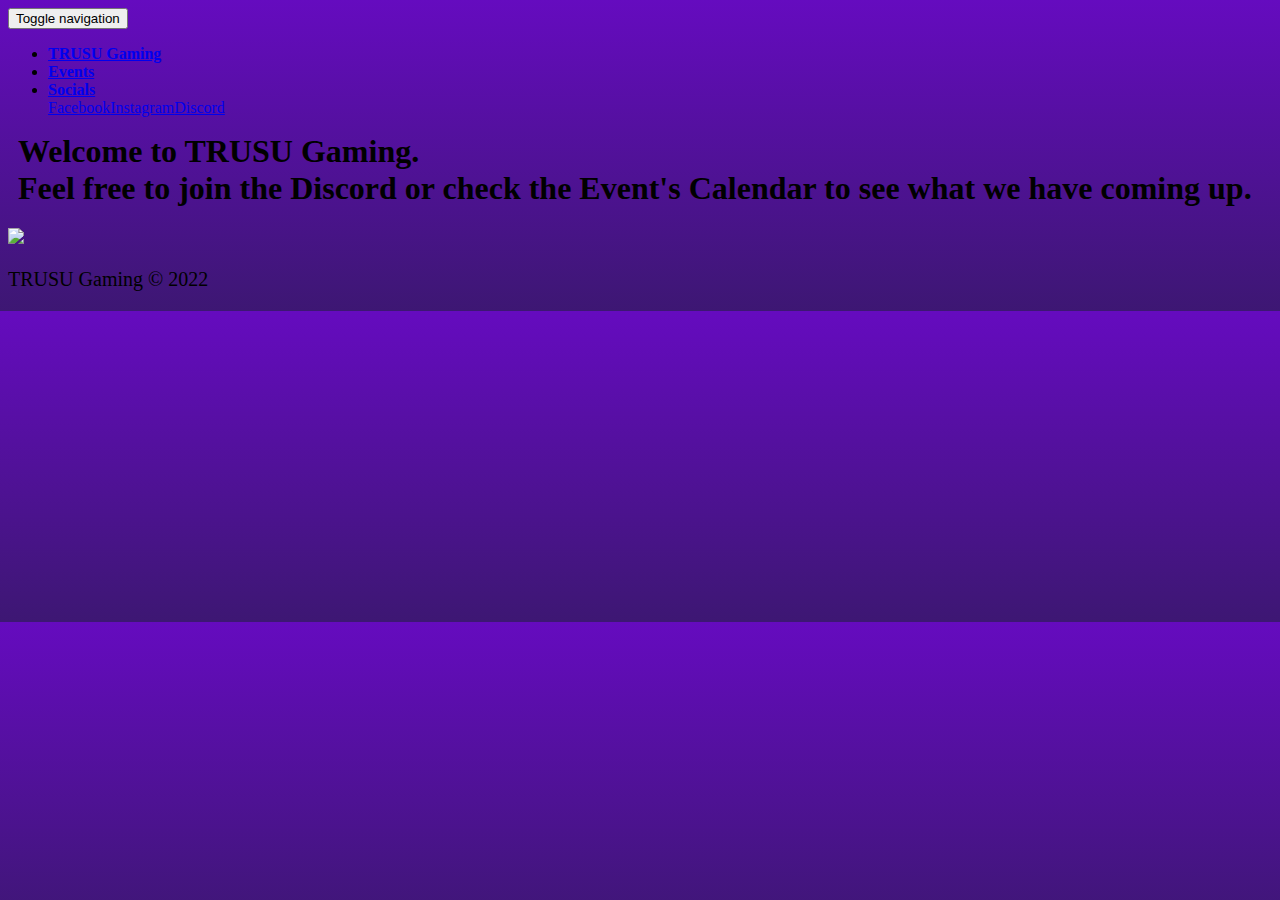
==== index.html @ 6d77b49a "Add files via upload" ====
<!DOCTYPE html>
<html lang="en">

<head>
    <meta charset="utf-8">
    <meta name="viewport" content="width=device-width, initial-scale=1.0, shrink-to-fit=no">
    <title>TRUSUGaming</title>
    <link rel="stylesheet" href="assets/bootstrap/css/bootstrap.min.css">
    <link rel="stylesheet" href="assets/fonts/fontawesome-all.min.css">
    <link rel="stylesheet" href="assets/css/Footer-Basic.css">
    <link rel="stylesheet" href="assets/css/gradient-navbar-1.css">
    <link rel="stylesheet" href="assets/css/gradient-navbar.css">
    <link rel="stylesheet" href="assets/css/Navigation-Clean.css">
    <link rel="stylesheet" href="assets/css/styles.css">
</head>

<body class="text-center" style="background: linear-gradient(#650bbf, #3d1773);">
    <nav class="navbar navbar-dark navbar-expand-md" id="app-navbar">
        <div class="container-fluid"><a class="navbar-brand" href="#"><i class="fas fa-gamepad" id="brand-logo"></i></a><button data-bs-toggle="collapse" class="navbar-toggler" data-bs-target="#navcol-1"><span class="visually-hidden">Toggle navigation</span><span class="navbar-toggler-icon"></span></button>
            <div class="collapse navbar-collapse text-end" id="navcol-1">
                <ul class="navbar-nav ml-auto">
                    <li class="nav-item"><a class="nav-link active" href="index.html" style="font-weight: bold;">TRUSU Gaming</a></li>
                    <li class="nav-item"><a class="nav-link" style="font-weight: bold;" href="Events.html">Events</a></li>
                    <li class="nav-item dropdown"><a class="dropdown-toggle nav-link" aria-expanded="false" data-bs-toggle="dropdown" href="#" style="font-weight: bold;">Socials</a>
                        <div class="dropdown-menu"><a class="dropdown-item" href="https://www.facebook.com/profile.php?id=100075115576682">Facebook</a><a class="dropdown-item" href="https://www.instagram.com/trusugaming/">Instagram</a><a class="dropdown-item" href="https://discord.gg/BpCMHQ2dkY">Discord</a></div>
                    </li>
                </ul>
            </div>
        </div>
    </nav>
    <h1 class="text-center text-light" style="margin-top: 10px;padding-right: 10px;padding-left: 10px;margin-right: Auto;margin-left: Auto;">Welcome to TRUSU Gaming.<br>Feel free to join the Discord or check the Event's Calendar to see what we have coming up.</h1><img src="assets/img/glossy-gaming.png" style="width: 60%;margin-right: Auto;margin-left: Auto;min-width: 300px;">
    <footer class="footer-basic" style="background: rgba(255,255,255,0);">
        <p class="copyright" style="width: 99%;height: 99%;font-size: 20px;">TRUSU Gaming © 2022</p>
    </footer>
    <script src="assets/bootstrap/js/bootstrap.min.js"></script>
</body>

</html>
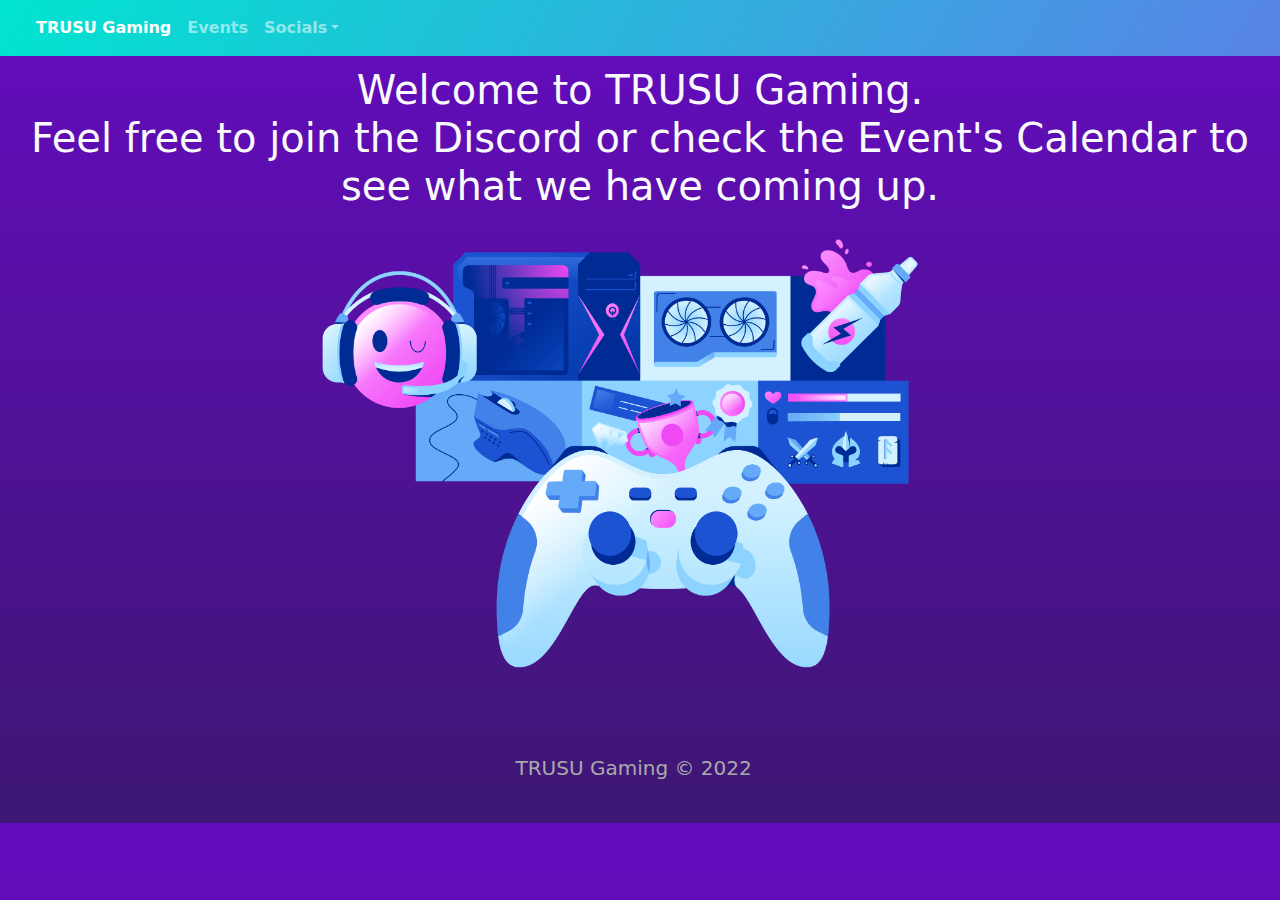
==== commit 8c18daed: "Add files via upload" ====
--- a/index.html
+++ b/index.html
@@ -22,7 +22,7 @@
                     <li class="nav-item"><a class="nav-link active" href="index.html" style="font-weight: bold;">TRUSU Gaming</a></li>
                     <li class="nav-item"><a class="nav-link" style="font-weight: bold;" href="Events.html">Events</a></li>
                     <li class="nav-item dropdown"><a class="dropdown-toggle nav-link" aria-expanded="false" data-bs-toggle="dropdown" href="#" style="font-weight: bold;">Socials</a>
-                        <div class="dropdown-menu"><a class="dropdown-item" href="https://www.facebook.com/profile.php?id=100075115576682">Facebook</a><a class="dropdown-item" href="https://www.instagram.com/trusugaming/">Instagram</a><a class="dropdown-item" href="https://discord.gg/BpCMHQ2dkY">Discord</a></div>
+                        <div class="dropdown-menu"><a class="dropdown-item" href="https://www.facebook.com/profile.php?id=100075115576682" target="_blank">Facebook</a><a class="dropdown-item" href="https://www.instagram.com/trusugaming/" target="_blank">Instagram</a><a class="dropdown-item" href="https://discord.gg/BpCMHQ2dkY" target="_blank">Discord</a></div>
                     </li>
                 </ul>
             </div>
--- a/assets/css/Footer-Basic.css
+++ b/assets/css/Footer-Basic.css
@@ -0,0 +1,60 @@
+.footer-basic {
+  padding: 40px 0;
+  background-color: #ffffff;
+  color: #4b4c4d;
+}
+
+.footer-basic ul {
+  padding: 0;
+  list-style: none;
+  text-align: center;
+  font-size: 18px;
+  line-height: 1.6;
+  margin-bottom: 0;
+}
+
+.footer-basic li {
+  padding: 0 10px;
+}
+
+.footer-basic ul a {
+  color: inherit;
+  text-decoration: none;
+  opacity: 0.8;
+}
+
+.footer-basic ul a:hover {
+  opacity: 1;
+}
+
+.footer-basic .social {
+  text-align: center;
+  padding-bottom: 25px;
+}
+
+.footer-basic .social > a {
+  font-size: 24px;
+  width: 40px;
+  height: 40px;
+  line-height: 40px;
+  display: inline-block;
+  text-align: center;
+  border-radius: 50%;
+  border: 1px solid #ccc;
+  margin: 0 8px;
+  color: inherit;
+  opacity: 0.75;
+}
+
+.footer-basic .social > a:hover {
+  opacity: 0.9;
+}
+
+.footer-basic .copyright {
+  margin-top: 15px;
+  text-align: center;
+  font-size: 13px;
+  color: #aaa;
+  margin-bottom: 0;
+}
+
--- a/assets/css/gradient-navbar-1.css
+++ b/assets/css/gradient-navbar-1.css
@@ -0,0 +1,8 @@
+#brand-logo {
+  font-size: 34px;
+}
+
+#app-navbar {
+  background: linear-gradient(120deg, #00e4d0, #5983e8);
+}
+
--- a/assets/css/gradient-navbar.css
+++ b/assets/css/gradient-navbar.css
@@ -0,0 +1,8 @@
+#brand-logo {
+  font-size: 34px;
+}
+
+#app-navbar {
+  background: linear-gradient(120deg, #00e4d0, #5983e8);
+}
+
--- a/assets/css/Navigation-Clean.css
+++ b/assets/css/Navigation-Clean.css
@@ -0,0 +1,77 @@
+.navigation-clean {
+  background: #fff;
+  padding-top: .75rem;
+  padding-bottom: .75rem;
+  color: #333;
+  border-radius: 0;
+  box-shadow: none;
+  border: none;
+  margin-bottom: 0;
+}
+
+@media (min-width:768px) {
+  .navigation-clean {
+    padding-top: 1rem;
+    padding-bottom: 1rem;
+  }
+}
+
+.navigation-clean .navbar-brand {
+  font-weight: bold;
+  color: inherit;
+}
+
+.navigation-clean .navbar-brand:hover {
+  color: #222;
+}
+
+.navigation-clean .navbar-toggler {
+  border-color: #ddd;
+}
+
+.navigation-clean .navbar-toggler:hover, .navigation-clean .navbar-toggler:focus {
+  background: none;
+}
+
+.navigation-clean .navbar-toggler {
+  color: #888;
+}
+
+.navigation-clean.navbar-light .navbar-nav .nav-link.active, .navigation-clean.navbar-light .navbar-nav .nav-link.active:focus, .navigation-clean.navbar-light .navbar-nav .nav-link.active:hover {
+  color: #8f8f8f;
+  box-shadow: none;
+  background: none;
+  pointer-events: none;
+}
+
+.navigation-clean.navbar .navbar-nav .nav-link {
+  padding-left: 18px;
+  padding-right: 18px;
+}
+
+.navigation-clean.navbar-light .navbar-nav .nav-link {
+  color: #465765;
+}
+
+.navigation-clean.navbar-light .navbar-nav .nav-link:focus, .navigation-clean.navbar-light .navbar-nav .nav-link:hover {
+  color: #37434d !important;
+  background-color: transparent;
+}
+
+.navigation-clean .navbar-nav > li > .dropdown-menu {
+  margin-top: -5px;
+  box-shadow: none;
+  background-color: #fff;
+  border-radius: 2px;
+}
+
+.navigation-clean .dropdown-menu .dropdown-item:focus, .navigation-clean .dropdown-menu .dropdown-item {
+  line-height: 2;
+  color: #37434d;
+}
+
+.navigation-clean .dropdown-menu .dropdown-item:focus, .navigation-clean .dropdown-menu .dropdown-item:hover {
+  background: #eee;
+  color: inherit;
+}
+
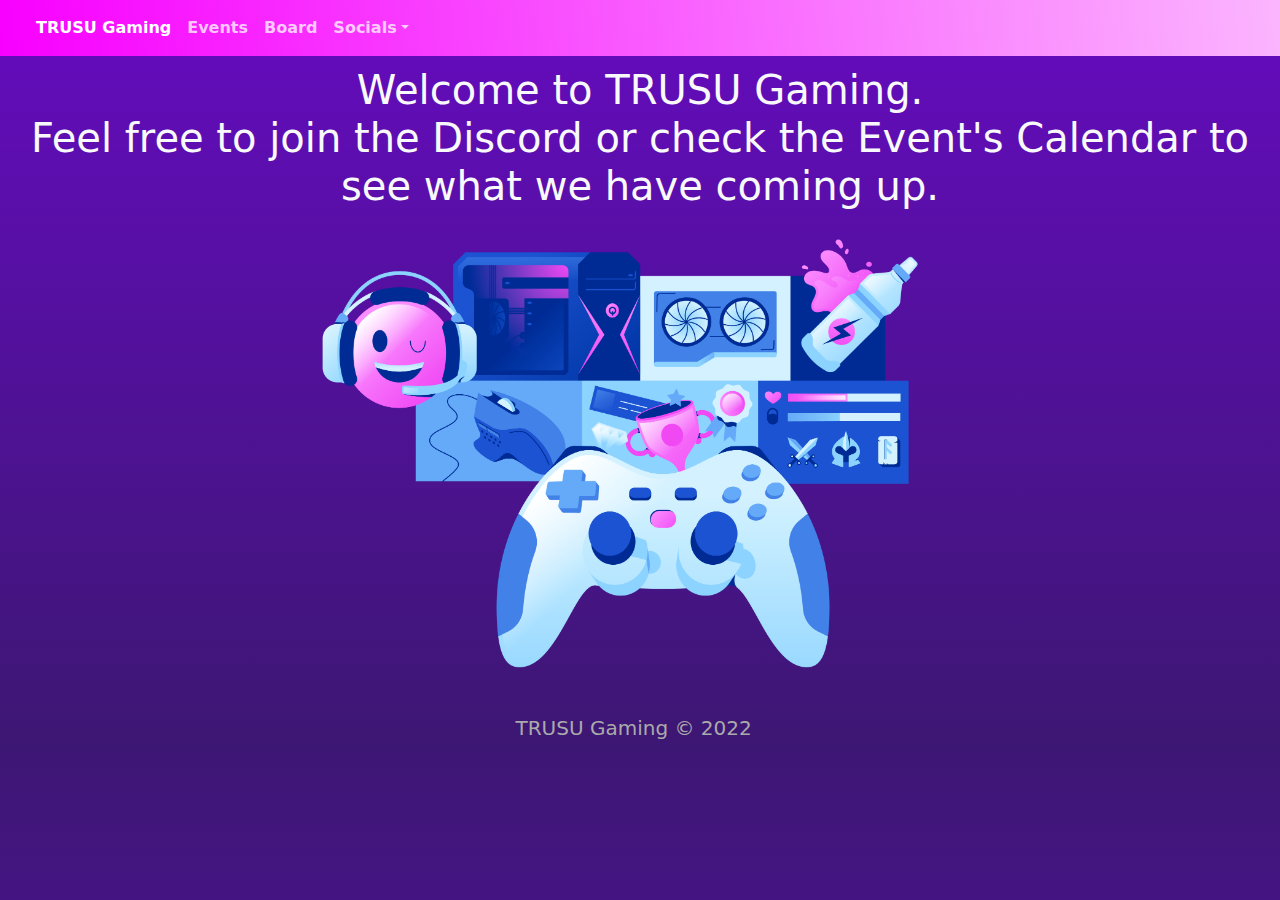
==== commit 7b4c5d8d: "Add files via upload" ====
--- a/index.html
+++ b/index.html
@@ -1,5 +1,5 @@
 <!DOCTYPE html>
-<html lang="en">
+<html lang="en" style="background: linear-gradient(#3d1774 0%, #610cb8), #4480e6;">
 
 <head>
     <meta charset="utf-8">
@@ -12,24 +12,26 @@
     <link rel="stylesheet" href="assets/css/gradient-navbar.css">
     <link rel="stylesheet" href="assets/css/Navigation-Clean.css">
     <link rel="stylesheet" href="assets/css/styles.css">
+    <link rel="stylesheet" href="assets/css/Team-Clean.css">
 </head>
 
-<body class="text-center" style="background: linear-gradient(#650bbf, #3d1773);">
-    <nav class="navbar navbar-dark navbar-expand-md" id="app-navbar">
+<body class="text-center" style="background: repeating-linear-gradient(#650bbf, #3d1773);width: 100%;border-style: hidden;">
+    <nav class="navbar navbar-dark navbar-expand-md" id="app-navbar" style="background: linear-gradient(83deg, #f800ff, #fbb5fe);">
         <div class="container-fluid"><a class="navbar-brand" href="#"><i class="fas fa-gamepad" id="brand-logo"></i></a><button data-bs-toggle="collapse" class="navbar-toggler" data-bs-target="#navcol-1"><span class="visually-hidden">Toggle navigation</span><span class="navbar-toggler-icon"></span></button>
             <div class="collapse navbar-collapse text-end" id="navcol-1">
                 <ul class="navbar-nav ml-auto">
-                    <li class="nav-item"><a class="nav-link active" href="index.html" style="font-weight: bold;">TRUSU Gaming</a></li>
-                    <li class="nav-item"><a class="nav-link" style="font-weight: bold;" href="Events.html">Events</a></li>
-                    <li class="nav-item dropdown"><a class="dropdown-toggle nav-link" aria-expanded="false" data-bs-toggle="dropdown" href="#" style="font-weight: bold;">Socials</a>
-                        <div class="dropdown-menu"><a class="dropdown-item" href="https://www.facebook.com/profile.php?id=100075115576682" target="_blank">Facebook</a><a class="dropdown-item" href="https://www.instagram.com/trusugaming/" target="_blank">Instagram</a><a class="dropdown-item" href="https://discord.gg/BpCMHQ2dkY" target="_blank">Discord</a></div>
+                    <li class="nav-item"><a class="nav-link active" href="index.html" style="font-weight: bold;color: rgb(255, 255, 255);">TRUSU Gaming</a></li>
+                    <li class="nav-item"><a class="nav-link" style="font-weight: bold;color: rgba(255,255,255,0.75);" href="Events.html">Events</a></li>
+                    <li class="nav-item"><a class="nav-link" style="font-weight: bold;color: rgba(255,255,255,0.75);" href="Board.html">Board</a></li>
+                    <li class="nav-item dropdown"><a class="dropdown-toggle nav-link" aria-expanded="false" data-bs-toggle="dropdown" href="#" style="font-weight: bold;color: rgba(255,255,255,0.75);">Socials</a>
+                        <div class="dropdown-menu"><a class="dropdown-item" href="https://www.facebook.com/profile.php?id=100075115576682" target="_blank"><i class="fab fa-facebook"></i>&nbsp;Facebook</a><a class="dropdown-item" href="https://www.instagram.com/trusugaming/" target="_blank"><i class="fab fa-instagram"></i>&nbsp;Instagram</a><a class="dropdown-item" href="https://discord.gg/BpCMHQ2dkY" target="_blank"><i class="fab fa-discord"></i>&nbsp;Discord</a></div>
                     </li>
                 </ul>
             </div>
         </div>
     </nav>
     <h1 class="text-center text-light" style="margin-top: 10px;padding-right: 10px;padding-left: 10px;margin-right: Auto;margin-left: Auto;">Welcome to TRUSU Gaming.<br>Feel free to join the Discord or check the Event's Calendar to see what we have coming up.</h1><img src="assets/img/glossy-gaming.png" style="width: 60%;margin-right: Auto;margin-left: Auto;min-width: 300px;">
-    <footer class="footer-basic" style="background: rgba(255,255,255,0);">
+    <footer class="footer-basic" style="background: rgba(255,255,255,0);padding: 0px;">
         <p class="copyright" style="width: 99%;height: 99%;font-size: 20px;">TRUSU Gaming © 2022</p>
     </footer>
     <script src="assets/bootstrap/js/bootstrap.min.js"></script>
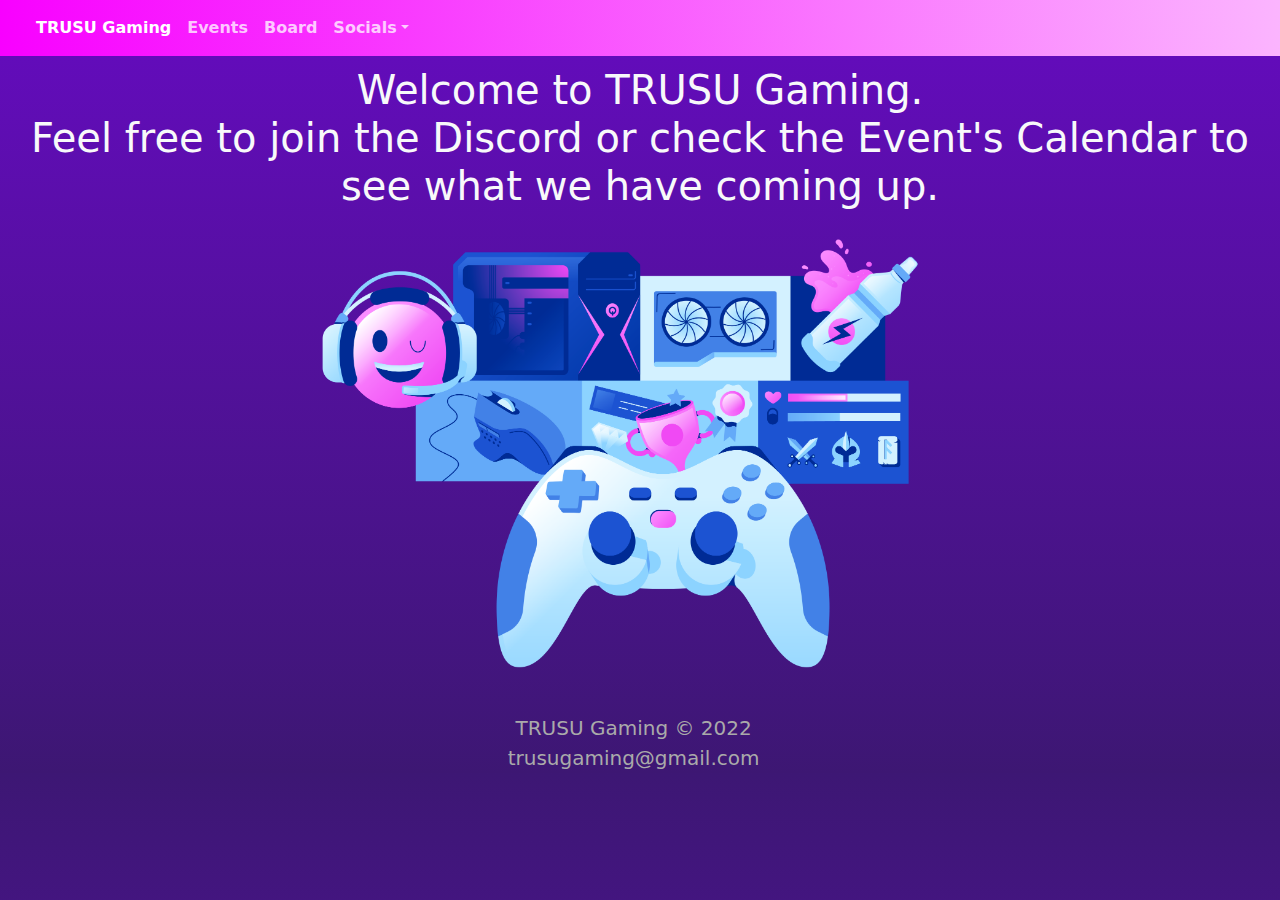
==== commit 2f4f634e: "Add files via upload" ====
--- a/index.html
+++ b/index.html
@@ -32,7 +32,7 @@
     </nav>
     <h1 class="text-center text-light" style="margin-top: 10px;padding-right: 10px;padding-left: 10px;margin-right: Auto;margin-left: Auto;">Welcome to TRUSU Gaming.<br>Feel free to join the Discord or check the Event's Calendar to see what we have coming up.</h1><img src="assets/img/glossy-gaming.png" style="width: 60%;margin-right: Auto;margin-left: Auto;min-width: 300px;">
     <footer class="footer-basic" style="background: rgba(255,255,255,0);padding: 0px;">
-        <p class="copyright" style="width: 99%;height: 99%;font-size: 20px;">TRUSU Gaming © 2022</p>
+        <p class="copyright" style="width: 99%;height: 99%;font-size: 20px;">TRUSU Gaming © 2022<br>trusugaming@gmail.com</p>
     </footer>
     <script src="assets/bootstrap/js/bootstrap.min.js"></script>
 </body>
--- a/assets/css/Team-Clean.css
+++ b/assets/css/Team-Clean.css
@@ -0,0 +1,84 @@
+.team-clean {
+  color: #313437;
+  background-color: #fff;
+}
+
+.team-clean p {
+  color: #7d8285;
+}
+
+.team-clean h2 {
+  font-weight: bold;
+  margin-bottom: 40px;
+  padding-top: 40px;
+  color: inherit;
+}
+
+@media (max-width:767px) {
+  .team-clean h2 {
+    margin-bottom: 25px;
+    padding-top: 25px;
+    font-size: 24px;
+  }
+}
+
+.team-clean .intro {
+  font-size: 16px;
+  max-width: 500px;
+  margin: 0 auto;
+}
+
+.team-clean .intro p {
+  margin-bottom: 0;
+}
+
+.team-clean .people {
+  padding-bottom: 40px;
+}
+
+.team-clean .item {
+  text-align: center;
+  padding-top: 50px;
+}
+
+.team-clean .item .name {
+  font-weight: bold;
+  margin-top: 28px;
+  margin-bottom: 8px;
+  color: inherit;
+}
+
+.team-clean .item .title {
+  text-transform: uppercase;
+  font-weight: bold;
+  color: #d0d0d0;
+  letter-spacing: 2px;
+  font-size: 13px;
+}
+
+.team-clean .item .description {
+  font-size: 15px;
+  margin-top: 15px;
+  margin-bottom: 20px;
+}
+
+.team-clean .item img {
+  max-width: 160px;
+}
+
+.team-clean .social {
+  font-size: 18px;
+  color: #a2a8ae;
+}
+
+.team-clean .social a {
+  color: inherit;
+  margin: 0 10px;
+  display: inline-block;
+  opacity: 0.7;
+}
+
+.team-clean .social a:hover {
+  opacity: 1;
+}
+
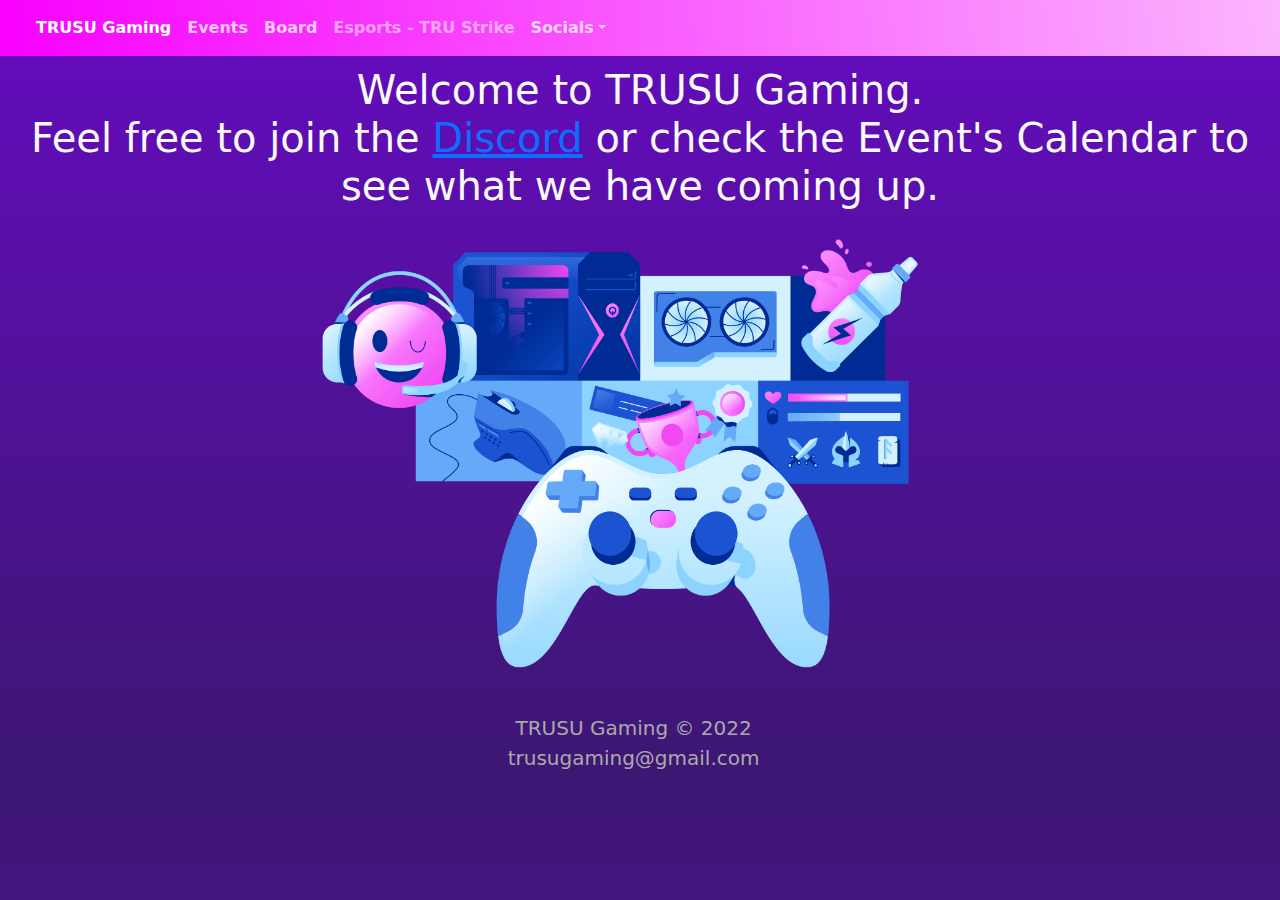
==== commit 1a1996f3: "Add files via upload" ====
--- a/index.html
+++ b/index.html
@@ -23,14 +23,15 @@
                     <li class="nav-item"><a class="nav-link active" href="index.html" style="font-weight: bold;color: rgb(255, 255, 255);">TRUSU Gaming</a></li>
                     <li class="nav-item"><a class="nav-link" style="font-weight: bold;color: rgba(255,255,255,0.75);" href="Events.html">Events</a></li>
                     <li class="nav-item"><a class="nav-link" style="font-weight: bold;color: rgba(255,255,255,0.75);" href="Board.html">Board</a></li>
+                    <li class="nav-item"><a class="nav-link" href="esports.html"><strong>Esports - TRU Strike</strong></a></li>
                     <li class="nav-item dropdown"><a class="dropdown-toggle nav-link" aria-expanded="false" data-bs-toggle="dropdown" href="#" style="font-weight: bold;color: rgba(255,255,255,0.75);">Socials</a>
-                        <div class="dropdown-menu"><a class="dropdown-item" href="https://www.facebook.com/profile.php?id=100075115576682" target="_blank"><i class="fab fa-facebook"></i>&nbsp;Facebook</a><a class="dropdown-item" href="https://www.instagram.com/trusugaming/" target="_blank"><i class="fab fa-instagram"></i>&nbsp;Instagram</a><a class="dropdown-item" href="https://discord.gg/BpCMHQ2dkY" target="_blank"><i class="fab fa-discord"></i>&nbsp;Discord</a></div>
+                        <div class="dropdown-menu"><a class="dropdown-item" href="https://discord.gg/BpCMHQ2dkY" target="_blank"><i class="fab fa-discord"></i>&nbsp;Discord</a><a class="dropdown-item" href="https://www.twitch.tv/trusugaming" target="_blank"><i class="fab fa-twitch"></i>&nbsp;Twitch</a><a class="dropdown-item" href="https://www.youtube.com/channel/UCriiOGX5Mb0yU9WBbEHISDQ" target="_blank"><i class="fab fa-youtube"></i>&nbsp;Youtube</a><a class="dropdown-item" href="https://www.facebook.com/TRUSU-Gaming-110873548181782" target="_blank"><i class="fab fa-facebook"></i>&nbsp;Facebook</a><a class="dropdown-item" href="https://www.instagram.com/trusugaming/" target="_blank"><i class="fab fa-instagram"></i>&nbsp;Instagram</a><a class="dropdown-item" href="https://twitter.com/TRUSUGaming" target="_blank"><i class="fab fa-twitter"></i>&nbsp;Twitter</a></div>
                     </li>
                 </ul>
             </div>
         </div>
     </nav>
-    <h1 class="text-center text-light" style="margin-top: 10px;padding-right: 10px;padding-left: 10px;margin-right: Auto;margin-left: Auto;">Welcome to TRUSU Gaming.<br>Feel free to join the Discord or check the Event's Calendar to see what we have coming up.</h1><img src="assets/img/glossy-gaming.png" style="width: 60%;margin-right: Auto;margin-left: Auto;min-width: 300px;">
+    <h1 class="text-center text-light" style="margin-top: 10px;padding-right: 10px;padding-left: 10px;margin-right: Auto;margin-left: Auto;">Welcome to TRUSU Gaming.<br>Feel free to join the <a href="https://discord.gg/BpCMHQ2dkY">Discord</a>&nbsp;or check the Event's Calendar to see what we have coming up.</h1><img src="assets/img/glossy-gaming.png" style="width: 60%;margin-right: Auto;margin-left: Auto;min-width: 300px;">
     <footer class="footer-basic" style="background: rgba(255,255,255,0);padding: 0px;">
         <p class="copyright" style="width: 99%;height: 99%;font-size: 20px;">TRUSU Gaming © 2022<br>trusugaming@gmail.com</p>
     </footer>
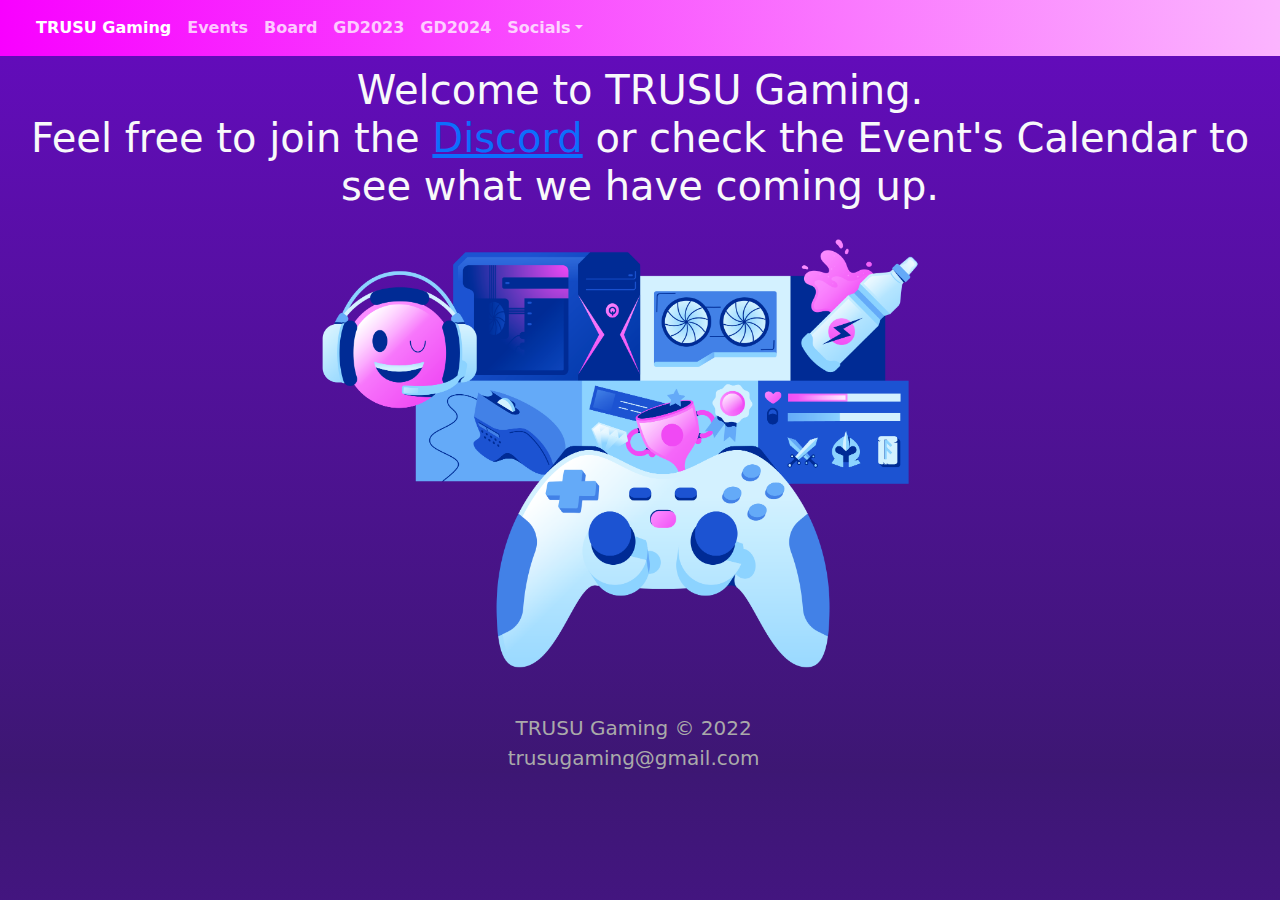
==== commit 5cd1750f: "added gamedev" ====
--- a/index.html
+++ b/index.html
@@ -11,7 +11,6 @@
     <link rel="stylesheet" href="assets/css/gradient-navbar-1.css">
     <link rel="stylesheet" href="assets/css/gradient-navbar.css">
     <link rel="stylesheet" href="assets/css/Navigation-Clean.css">
-    <link rel="stylesheet" href="assets/css/styles.css">
     <link rel="stylesheet" href="assets/css/Team-Clean.css">
 </head>
 
@@ -23,7 +22,8 @@
                     <li class="nav-item"><a class="nav-link active" href="index.html" style="font-weight: bold;color: rgb(255, 255, 255);">TRUSU Gaming</a></li>
                     <li class="nav-item"><a class="nav-link" style="font-weight: bold;color: rgba(255,255,255,0.75);" href="Events.html">Events</a></li>
                     <li class="nav-item"><a class="nav-link" style="font-weight: bold;color: rgba(255,255,255,0.75);" href="Board.html">Board</a></li>
-                    <li class="nav-item"><a class="nav-link" href="esports.html"><strong>Esports - TRU Strike</strong></a></li>
+                    <li class="nav-item"><a class="nav-link" style="font-weight: bold;color: rgba(255,255,255,0.75);" href="gamedev2023.html">GD2023</a></li>
+                    <li class="nav-item"><a class="nav-link" style="font-weight: bold;color: rgba(255,255,255,0.75);" href="gamedev2024.html">GD2024</a></li>
                     <li class="nav-item dropdown"><a class="dropdown-toggle nav-link" aria-expanded="false" data-bs-toggle="dropdown" href="#" style="font-weight: bold;color: rgba(255,255,255,0.75);">Socials</a>
                         <div class="dropdown-menu"><a class="dropdown-item" href="https://discord.gg/BpCMHQ2dkY" target="_blank"><i class="fab fa-discord"></i>&nbsp;Discord</a><a class="dropdown-item" href="https://www.twitch.tv/trusugaming" target="_blank"><i class="fab fa-twitch"></i>&nbsp;Twitch</a><a class="dropdown-item" href="https://www.youtube.com/channel/UCriiOGX5Mb0yU9WBbEHISDQ" target="_blank"><i class="fab fa-youtube"></i>&nbsp;Youtube</a><a class="dropdown-item" href="https://www.facebook.com/TRUSU-Gaming-110873548181782" target="_blank"><i class="fab fa-facebook"></i>&nbsp;Facebook</a><a class="dropdown-item" href="https://www.instagram.com/trusugaming/" target="_blank"><i class="fab fa-instagram"></i>&nbsp;Instagram</a><a class="dropdown-item" href="https://twitter.com/TRUSUGaming" target="_blank"><i class="fab fa-twitter"></i>&nbsp;Twitter</a></div>
                     </li>
@@ -38,4 +38,4 @@
     <script src="assets/bootstrap/js/bootstrap.min.js"></script>
 </body>
 
-</html>+</html>
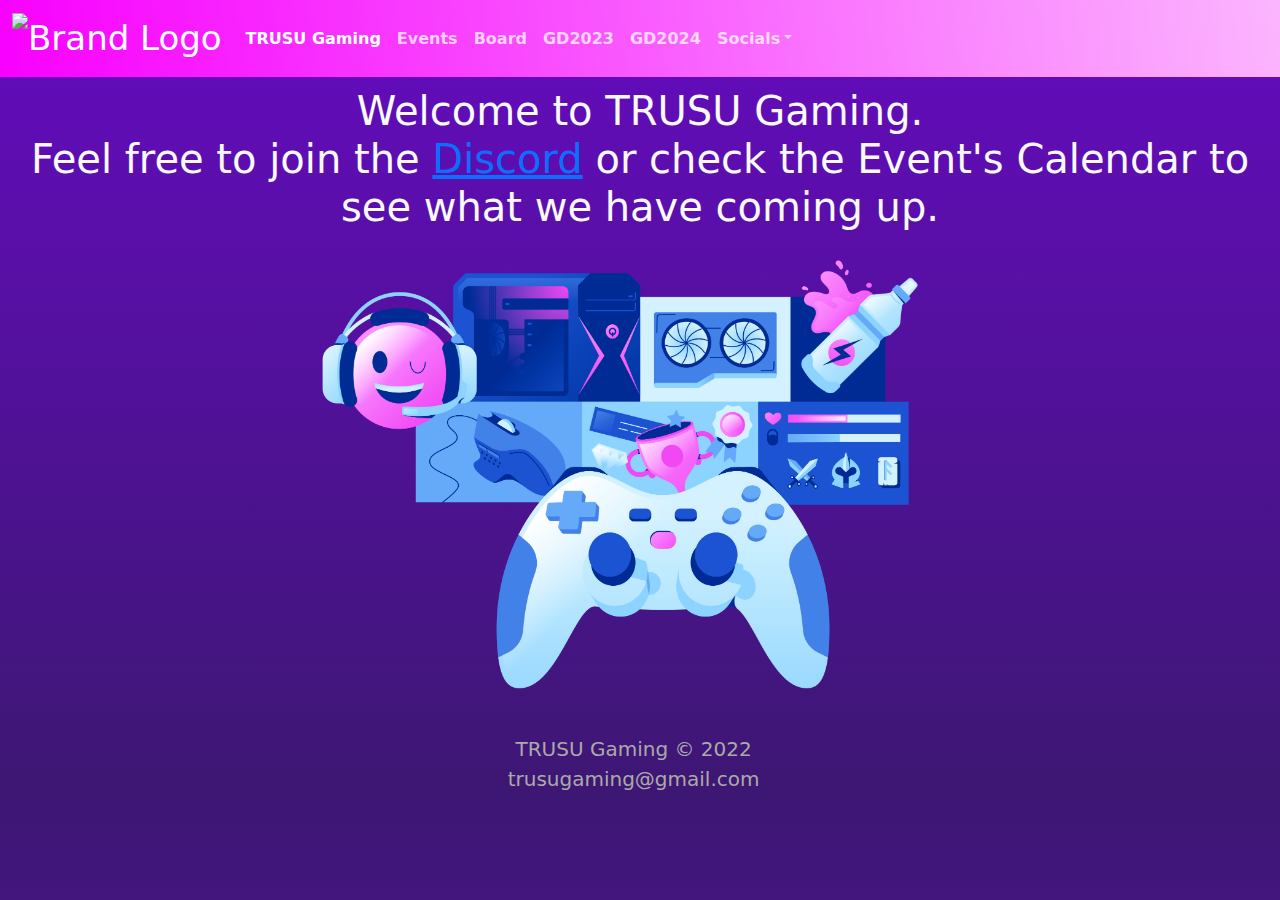
==== commit c0f87cf8: "logo resize" ====
--- a/index.html
+++ b/index.html
@@ -16,7 +16,11 @@
 
 <body class="text-center" style="background: repeating-linear-gradient(#650bbf, #3d1773);width: 100%;border-style: hidden;">
     <nav class="navbar navbar-dark navbar-expand-md" id="app-navbar" style="background: linear-gradient(83deg, #f800ff, #fbb5fe);">
-        <div class="container-fluid"><a class="navbar-brand" href="#"><i class="fas fa-gamepad" id="brand-logo"></i></a><button data-bs-toggle="collapse" class="navbar-toggler" data-bs-target="#navcol-1"><span class="visually-hidden">Toggle navigation</span><span class="navbar-toggler-icon"></span></button>
+        <div class="container-fluid"><a class="navbar-brand" href="#">
+            <div class="image-container">
+                <img src="assets/img/TRUSUGamingLogo.png" id="brand-logo" alt="Brand Logo">
+            </div>
+        </a><button data-bs-toggle="collapse" class="navbar-toggler" data-bs-target="#navcol-1"><span class="visually-hidden">Toggle navigation</span><span class="navbar-toggler-icon"></span></button>
             <div class="collapse navbar-collapse text-end" id="navcol-1">
                 <ul class="navbar-nav ml-auto">
                     <li class="nav-item"><a class="nav-link active" href="index.html" style="font-weight: bold;color: rgb(255, 255, 255);">TRUSU Gaming</a></li>
